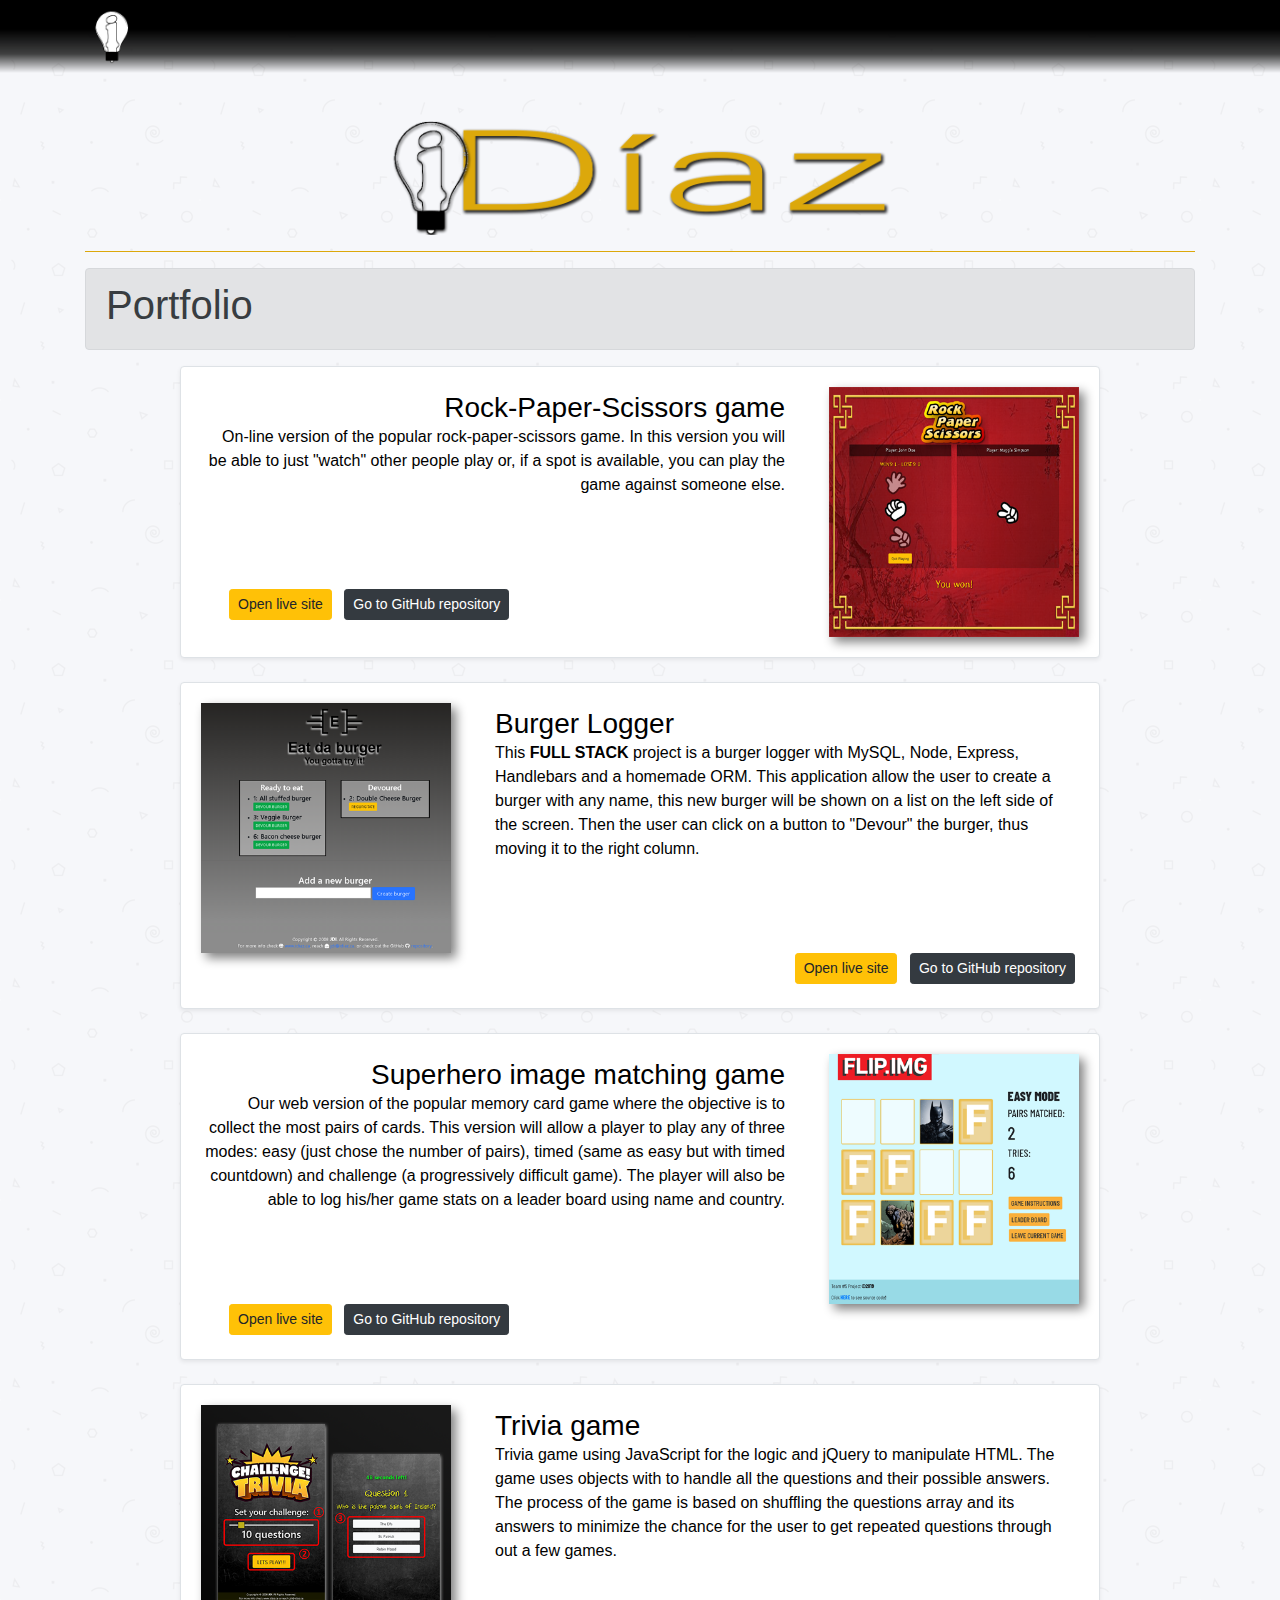
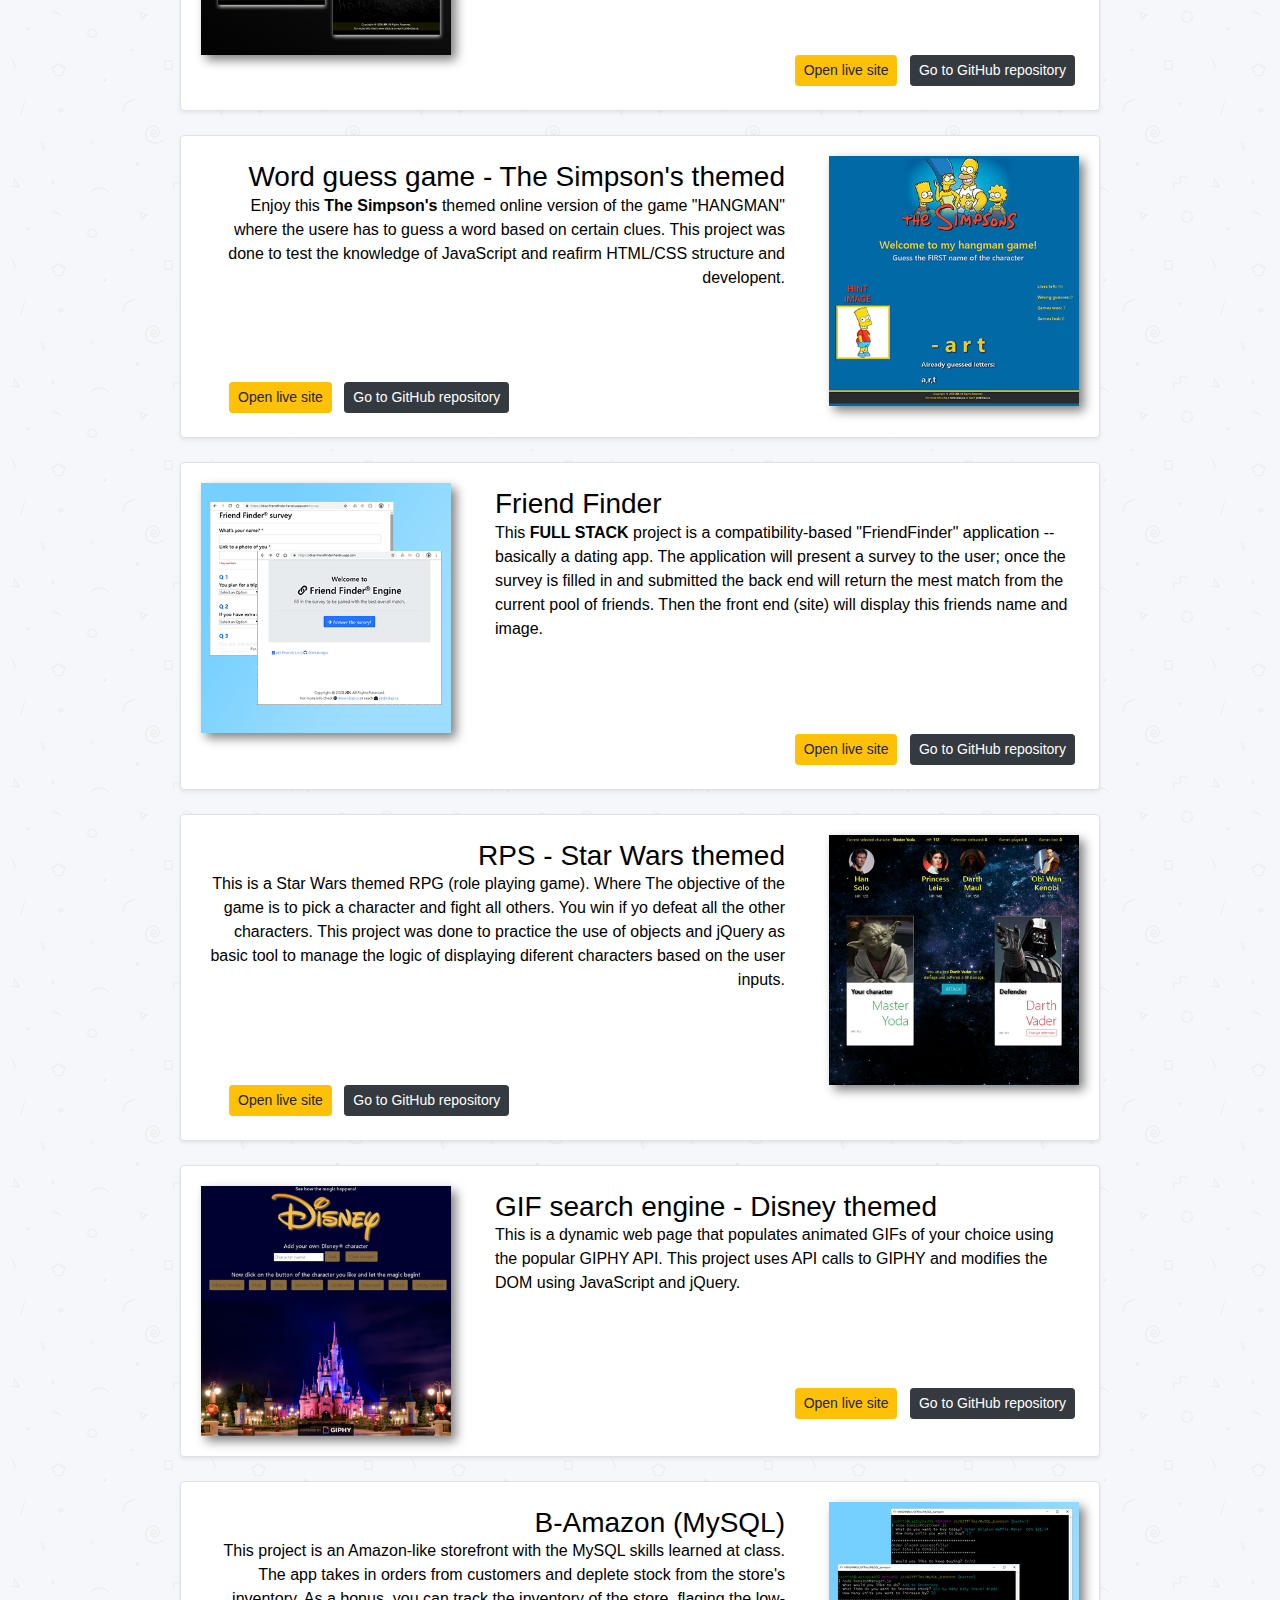
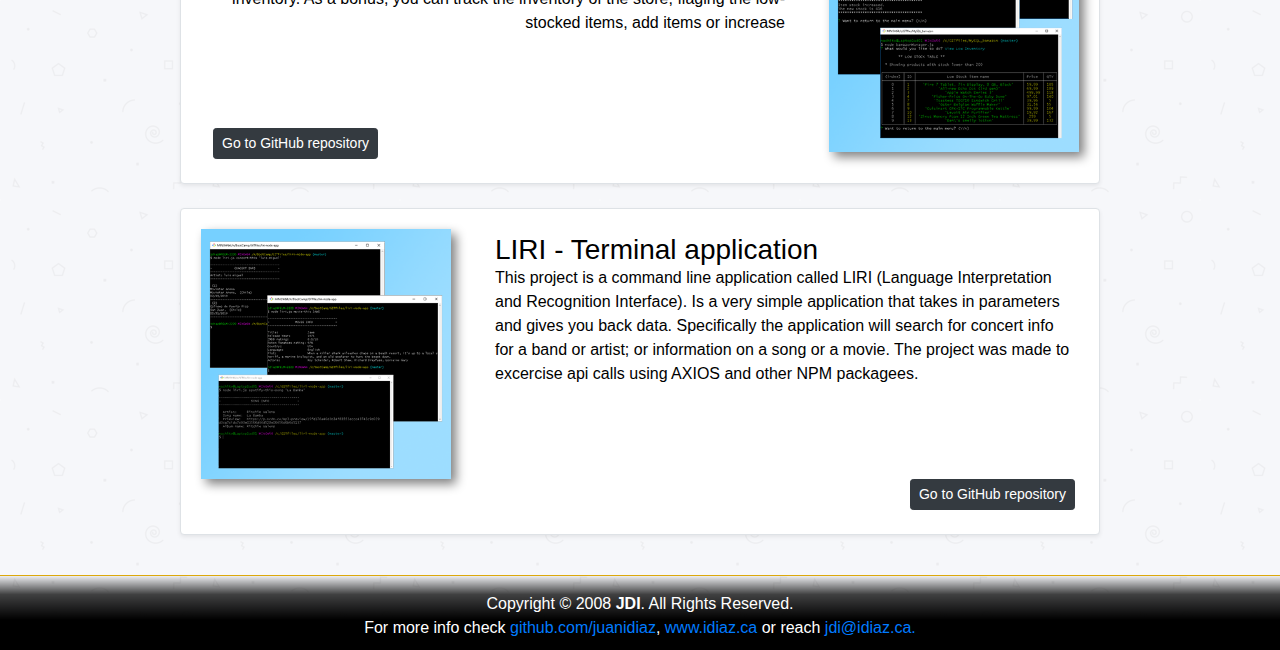
==== index.html @ c932ed0e "Full page update" ====
<!DOCTYPE html>
<html lang="en-us">

<head>
    <meta charset="UTF-8">
    <meta name="viewport" content="width=device-width, initial-scale=1.0">
    <title>Welcome to iDiaz!</title>

    <!-- Add iDiaz favicon -->
    <link rel="icon" href="./static/idiaz_yellow-favicon.png">

    <!-- Link Bootstrap CSS -->
    <link rel="stylesheet" href="https://stackpath.bootstrapcdn.com/bootstrap/4.3.1/css/bootstrap.min.css" integrity="sha384-ggOyR0iXCbMQv3Xipma34MD+dH/1fQ784/j6cY/iJTQUOhcWr7x9JvoRxT2MZw1T"
        crossorigin="anonymous">

    <!-- Link Bootstrap JS, Popper.js, and jQuery -->
    <script src="https://code.jquery.com/jquery-3.3.1.slim.min.js" integrity="sha384-q8i/X+965DzO0rT7abK41JStQIAqVgRVzpbzo5smXKp4YfRvH+8abtTE1Pi6jizo"
        crossorigin="anonymous"></script>
    <script src="https://cdnjs.cloudflare.com/ajax/libs/popper.js/1.14.7/umd/popper.min.js" integrity="sha384-UO2eT0CpHqdSJQ6hJty5KVphtPhzWj9WO1clHTMGa3JDZwrnQq4sF86dIHNDz0W1"
        crossorigin="anonymous"></script>
    <script src="https://stackpath.bootstrapcdn.com/bootstrap/4.3.1/js/bootstrap.min.js" integrity="sha384-JjSmVgyd0p3pXB1rRibZUAYoIIy6OrQ6VrjIEaFf/nJGzIxFDsf4x0xIM+B07jRM"
        crossorigin="anonymous"></script>

    <!-- Linking my own CSS -->
    <link rel="stylesheet" type="text/css" href="./assets/css/style.css">

    <!-- Link Font Awesome 5 -->
    <link rel="stylesheet" href="https://use.fontawesome.com/releases/v5.7.2/css/all.css" integrity="sha384-fnmOCqbTlWIlj8LyTjo7mOUStjsKC4pOpQbqyi7RrhN7udi9RwhKkMHpvLbHG9Sr"
        crossorigin="anonymous">


</head>

<body>

    <nav class="site-header sticky-top py-1">
        <div class="container d-flex flex-column flex-md-row justify-content-between">
            <a class="navbar-brand" href="#"><img src="./static/idiaz_white-favicon.png" alt="" id="headerLogo"></a>
            <!-- HOME HELLO WORLD -->
        </div>
    </nav>

    <div class="site mt-5" id="main logo">

        <section class="container">
            <div class="row justify-content-center">
                <div class="col-10 center">
                    <div class="links"></div><img src="./assets/images/logo_idiaz_gold.png" class="mainImage">
                </div>
            </div>
        </section>
    </div>

    <!-- --------------------------------------------- -->
    <!--    SECTION: Bio                               -->
    <!-- --------------------------------------------- -->

    <!-- <div class="container" id="bio">
        <hr>
        <div class="alert alert-secondary" role="alert">
            <h1>Bio</h1>
        </div>

        <div class="icon">
            <i class="fab fa-html5 fe"></i> HTML5 <br>
            <i class="fab fa-css3-alt fe"></i> CSS3 <br>
            <i class="fab fa-js-square fe"></i> JavaScript <br>

            <i class="fab fa-npm be"></i> npm <br>
            <i class="fab fa-node be"></i> node.js <br>
            <i class="fas fa-database be"></i> database <br>
            <i class="fas fa-cogs be"></i> cog wheels <br>
        </div>

    </div> -->

    <!-- --------------------------------------------- -->
    <!--    SECTION: Portfolio                         -->
    <!-- --------------------------------------------- -->

    <div class="container" id="portfolio">
        <hr>
        <div class="alert alert-secondary" role="alert">
            <h1>Portfolio</h1>
        </div>

        <!--1----------------------------------------- -->
        <div class="row justify-content-center">
            <div class="col-10">
                <div class="row no-gutters border rounded overflow-hidden flex-md-row mb-4 shadow-sm h-md-250 position-relative cards">

                    <div class="col p-4 right">
                        <h3 class="mb-0">Rock-Paper-Scissors game</h3>
                        <p class="card-text mb-auto">On-line version of the popular rock-paper-scissors game. In this
                            version you will be able to just "watch" other people play or, if a spot is available, you
                            can play the game against someone else.
                        </p>
                        <p>
                            <i class="fab fa-html5 fe"> </i>
                            <i class="fab fa-css3-alt fe"> </i>
                            <i class="fab fa-js-square fe"> </i>
                            <i class="fas fa-database be"> </i>
                        </p>
                        <div class="left">
                            <a href="https://juanidiaz.github.io/RPS-Multiplayer/" target="_blank"><button type="button"
                                    class="ml-4 mt-4 btn btn-warning btn-sm">Open live site</button></a>

                            <a href="https://github.com/juanidiaz/RPS-Multiplayer" target="_blank"><button type="button"
                                    class="ml-2 mt-4 btn btn-dark btn-sm ">Go to GitHub repository</button></a>
                        </div>
                    </div>
                    <div class="col-auto">
                        <img src="./assets/images/thumb_rps.png" alt="Rock Paper Scissors" class="thumbnail">
                    </div>
                </div>
            </div>
        </div>

        <!--2----------------------------------------- -->
        <div class="row justify-content-center">
            <div class="col-10">
                <div class="row no-gutters border rounded overflow-hidden flex-md-row mb-4 shadow-sm h-md-250 position-relative cards">

                    <div class="col-auto">
                        <img src="./assets/images/thumb_eatdaburger.png" alt="Eat da Burger" class="thumbnail">
                    </div>
                    <div class="col p-4 left">
                        <h3 class="mb-0">Burger Logger</h3>
                        <p class="card-text mb-auto">This <b>FULL STACK</b> project is a burger logger with MySQL,
                            Node, Express, Handlebars and a homemade ORM. This application allow the user to create a
                            burger with any name, this new burger will be shown on a list on the left side of the
                            screen. Then the user can click on a button to "Devour" the burger, thus moving it to the
                            right column.
                        </p>
                        <p>
                            <i class="fab fa-html5 fe"> </i>
                            <i class="fab fa-css3-alt fe"> </i>
                            <i class="fab fa-js-square fe"> </i>
                            <i class="fab fa-npm be"></i>
                            <i class="fab fa-node be"></i>
                            <i class="fas fa-database be"></i>
                            <i class="fas fa-cogs be"></i>
                        </p>
                        <div class="right">
                            <a href="https://juanidiaz.github.io/BurgerLogger/" target="_blank"><button type="button"
                                    class="ml-4 mt-4 btn btn-warning btn-sm">Open
                                    live site</button></a>

                            <a href="https://github.com/juanidiaz/BurgerLogger" target="_blank"><button type="button"
                                    class="ml-2 mt-4 btn btn-dark btn-sm ">Go
                                    to GitHub repository</button></a>
                        </div>
                    </div>
                </div>
            </div>
        </div>

        <!--3----------------------------------------- -->
        <div class="row justify-content-center">
            <div class="col-10">
                <div class="row no-gutters border rounded overflow-hidden flex-md-row mb-4 shadow-sm h-md-250 position-relative cards">

                    <div class="col p-4 right">
                        <h3 class="mb-0">Superhero image matching game</h3>
                        <p class="card-text mb-auto">Our web version of the popular memory card game where the
                            objective is to collect the most pairs of cards. This version will allow a player to play
                            any of three modes: easy (just chose the number of pairs), timed (same as easy but with
                            timed countdown) and challenge (a progressively difficult game). The player will also be
                            able to log his/her game stats on a leader board using name and country.
                            <p>
                                <i class="fab fa-html5 fe"> </i>
                                <i class="fab fa-css3-alt fe"> </i>
                                <i class="fab fa-js-square fe"> </i>
                            </p>
                            <div class="left">
                                <a href="https://juanidiaz.github.io/MemoryGame/" target="_blank"><button type="button"
                                        class="ml-4 mt-4 btn btn-warning btn-sm">Open live site</button></a>

                                <a href="https://github.com/juanidiaz/MemoryGame" target="_blank"><button type="button"
                                        class="ml-2 mt-4 btn btn-dark btn-sm ">Go to GitHub repository</button></a>
                            </div>
                    </div>
                    <div class="col-auto">
                        <img src="./assets/images/thumb_flipimg.png" alt="Memory card game" class="thumbnail">
                    </div>
                </div>
            </div>
        </div>

        <!--4----------------------------------------- -->
        <div class="row justify-content-center">
            <div class="col-10">
                <div class="row no-gutters border rounded overflow-hidden flex-md-row mb-4 shadow-sm h-md-250 position-relative cards">

                    <div class="col-auto">
                        <img src="./assets/images/thumb_triviagame.png" alt="Trivia game" class="thumbnail">
                    </div>
                    <div class="col p-4 left">
                        <h3 class="mb-0">Trivia game</h3>
                        <p class="card-text mb-auto">Trivia game using JavaScript for the logic and jQuery to
                            manipulate HTML. The game uses objects with to handle all the questions and their possible
                            answers. The process of the game is based on shuffling the questions array and its answers
                            to minimize the chance for the user to get repeated questions through out a few games.
                        </p>
                        <p>
                            <i class="fab fa-html5 fe"> </i>
                            <i class="fab fa-css3-alt fe"> </i>
                            <i class="fab fa-js-square fe"> </i>
                        </p>
                        <div class="right">
                            <a href="https://juanidiaz.github.io/TriviaGame/" target="_blank"><button type="button"
                                    class="ml-4 mt-4 btn btn-warning btn-sm">Open
                                    live site</button></a>

                            <a href="https://github.com/juanidiaz/TriviaGame" target="_blank"><button type="button"
                                    class="ml-2 mt-4 btn btn-dark btn-sm ">Go
                                    to GitHub repository</button></a>
                        </div>
                    </div>
                </div>
            </div>
        </div>

        <!--5----------------------------------------- -->
        <div class="row justify-content-center">
            <div class="col-10">
                <div class="row no-gutters border rounded overflow-hidden flex-md-row mb-4 shadow-sm h-md-250 position-relative cards">

                    <div class="col p-4 right">
                        <h3 class="mb-0">Word guess game - The Simpson's<sup><i class="fas fa-trademark" style='font-size:10px'></i></sup>
                            themed</h3>
                        <p class="card-text mb-auto">Enjoy this <b>The Simpson's </b>themed online version of the game
                            "HANGMAN" where the usere has to guess a word based on certain clues. This project was done
                            to test the knowledge of JavaScript and reafirm HTML/CSS structure and developent.
                        </p>
                        <p>
                            <i class="fab fa-html5 fe"> </i>
                            <i class="fab fa-css3-alt fe"> </i>
                            <i class="fab fa-js-square fe"> </i>
                            <i class="fas fa-database be"> </i>
                        </p>
                        <div class="left">
                            <a href="https://juanidiaz.github.io/Word-Guess-Game/" target="_blank"><button type="button"
                                    class="ml-4 mt-4 btn btn-warning btn-sm">Open live site</button></a>

                            <a href="https://github.com/juanidiaz/Word-Guess-Game" target="_blank"><button type="button"
                                    class="ml-2 mt-4 btn btn-dark btn-sm ">Go to GitHub repository</button></a>
                        </div>
                    </div>
                    <div class="col-auto">
                        <img src="./assets/images/thumb_hangman.png" alt="Word guess game" class="thumbnail">
                    </div>
                </div>
            </div>
        </div>

        <!--6----------------------------------------- -->
        <div class="row justify-content-center">
            <div class="col-10">
                <div class="row no-gutters border rounded overflow-hidden flex-md-row mb-4 shadow-sm h-md-250 position-relative cards">

                    <div class="col-auto">
                        <img src="./assets/images/thumb_friendfinder.png" alt="Friend finder" class="thumbnail">
                    </div>
                    <div class="col p-4 left">
                        <h3 class="mb-0">Friend Finder</h3>
                        <p class="card-text mb-auto">This <b>FULL STACK</b> project is a compatibility-based
                            "FriendFinder" application -- basically a dating app. The application will present a survey
                            to the user; once the survey is filled in and submitted the back end will return the mest
                            match from the current pool of friends. Then the front end (site) will display this friends
                            name and image.
                        </p>
                        <p>
                            <i class="fab fa-html5 fe"></i>
                            <i class="fab fa-css3-alt fe"></i>
                            <i class="fab fa-js-square fe"></i>

                            <i class="fab fa-npm be"></i>
                            <i class="fab fa-node be"></i>
                            <i class="fas fa-database be"></i>
                            <i class="fas fa-cogs be"></i>
                            <i class="fas fa-terminal"></i>
                        </p>
                        <div class="right">
                            <a href="https://juanidiaz.github.io/FriendFinder/" target="_blank"><button type="button"
                                    class="ml-4 mt-4 btn btn-warning btn-sm">Open
                                    live site</button></a>

                            <a href="https://github.com/juanidiaz/FriendFinder" target="_blank"><button type="button"
                                    class="ml-2 mt-4 btn btn-dark btn-sm ">Go
                                    to GitHub repository</button></a>
                        </div>
                    </div>
                </div>
            </div>
        </div>

        <!--7----------------------------------------- -->
        <div class="row justify-content-center">
            <div class="col-10">
                <div class="row no-gutters border rounded overflow-hidden flex-md-row mb-4 shadow-sm h-md-250 position-relative cards">

                    <div class="col p-4 right">
                        <h3 class="mb-0">RPS - Star Wars<sup><i class="fas fa-trademark" style='font-size:10px'></i></sup>
                            themed</h3>
                        <p class="card-text mb-auto">This is a Star Wars themed RPG (role playing game). Where The
                            objective of the game is to pick a character and fight all others. You win if yo defeat all
                            the other characters. This project was done to practice the use of objects and jQuery as
                            basic tool to manage the logic of displaying diferent characters based on the user inputs.
                        </p>
                        <p>
                            <i class="fab fa-html5 fe"> </i>
                            <i class="fab fa-css3-alt fe"> </i>
                            <i class="fab fa-js-square fe"> </i>
                        </p>
                        <div class="left">
                            <a href="https://juanidiaz.github.io/RPG-StarWars/" target="_blank"><button type="button"
                                    class="ml-4 mt-4 btn btn-warning btn-sm">Open live site</button></a>

                            <a href="https://github.com/juanidiaz/RPG-StarWars" target="_blank"><button type="button"
                                    class="ml-2 mt-4 btn btn-dark btn-sm ">Go to GitHub repository</button></a>
                        </div>
                    </div>
                    <div class="col-auto">
                        <img src="./assets/images/thumb_rpgstarwars.png" alt="RPG Star Wars" class="thumbnail">
                    </div>
                </div>
            </div>
        </div>

        <!--8----------------------------------------- -->
        <div class="row justify-content-center">
            <div class="col-10">
                <div class="row no-gutters border rounded overflow-hidden flex-md-row mb-4 shadow-sm h-md-250 position-relative cards">

                    <div class="col-auto">
                        <img src="./assets/images/thumb_giphy.png" alt="Giphy" class="thumbnail">
                    </div>
                    <div class="col p-4 left">
                        <h3 class="mb-0">GIF search engine - Disney<sup><i class="fas fa-trademark" style='font-size:10px'></i></sup>
                            themed</h3>
                        <p class="card-text mb-auto">This is a dynamic web page that populates animated GIFs of your
                            choice using the popular GIPHY API. This project uses API calls to GIPHY and modifies the
                            DOM using JavaScript and jQuery.
                        </p>
                        <p>
                            <i class="fab fa-html5 fe"> </i>
                            <i class="fab fa-css3-alt fe"> </i>
                            <i class="fab fa-js-square fe"> </i>
                        </p>
                        <div class="right">
                            <a href="https://juanidiaz.github.io/giphy/" target="_blank"><button type="button" class="ml-4 mt-4 btn btn-warning btn-sm">Open
                                    live site</button></a>

                            <a href="https://github.com/juanidiaz/giphy" target="_blank"><button type="button" class="ml-2 mt-4 btn btn-dark btn-sm ">Go
                                    to GitHub repository</button></a>
                        </div>
                    </div>
                </div>
            </div>
        </div>

        <!--9----------------------------------------- -->
        <div class="row justify-content-center">
            <div class="col-10">
                <div class="row no-gutters border rounded overflow-hidden flex-md-row mb-4 shadow-sm h-md-250 position-relative cards">

                    <div class="col p-4 right">
                        <h3 class="mb-0">B-Amazon (MySQL)</h3>
                        <p class="card-text mb-auto">This project is an Amazon-like storefront with the MySQL skills
                            learned at class. The app takes in orders from customers and deplete stock from the store's
                            inventory. As a bonus, you can track the inventory of the store, flaging the low-stocked
                            items, add items or increase
                        </p>
                        <p>
                            <i class="fab fa-npm be"></i>
                            <i class="fab fa-node be"></i>
                            <i class="fas fa-database be"></i>
                            <i class="fas fa-cogs be"></i>
                            <i class="fas fa-terminal be"></i>
                        </p>
                        <div class="left">
                            <!-- <a href="https://juanidiaz.github.io/MySQL_bamazon/" target="_blank"><button type="button"
                                    class="ml-4 mt-4 btn btn-warning btn-sm">Open live site</button></a> -->

                            <a href="https://github.com/juanidiaz/MySQL_bamazon" target="_blank"><button type="button"
                                    class="ml-2 mt-4 btn btn-dark btn-sm ">Go to GitHub repository</button></a>
                        </div>
                    </div>
                    <div class="col-auto">
                        <img src="./assets/images/thumb_bamazon.png" alt="MySQL_bamazon" class="thumbnail">
                    </div>
                </div>
            </div>
        </div>

        <!--10---------------------------------------- -->
        <div class="row justify-content-center">
            <div class="col-10">
                <div class="row no-gutters border rounded overflow-hidden flex-md-row mb-4 shadow-sm h-md-250 position-relative cards">

                    <div class="col-auto">
                        <img src="./assets/images/thumb_liri.png" alt="LIRI node.js" class="thumbnail">
                    </div>
                    <div class="col p-4 left">
                        <h3 class="mb-0">LIRI - Terminal application</h3>
                        <p class="card-text mb-auto">This project is a command line application called LIRI (Language
                            Interpretation and Recognition Interface). Is a very simple application that takes in
                            parameters and gives you back data. Specifically the application will search for concert
                            info for a band or artist; or information on a song or a movie. The project was made to
                            excercise api calls using AXIOS and other NPM packagees.
                        </p>
                        <p>
                            <i class="fab fa-npm be"></i>
                            <i class="fab fa-node be"></i>
                            <i class="fas fa-database be"></i>
                            <i class="fas fa-cogs be"></i>
                            <i class="fas fa-terminal be"></i>
                        </p>
                        <div class="right">
                            <!-- <a href="https://juanidiaz.github.io/liri-node-app/" target="_blank"><button type="button"
                                    class="ml-4 mt-4 btn btn-warning btn-sm">Open
                                    live site</button></a> -->

                            <a href="https://github.com/juanidiaz/liri-node-app" target="_blank"><button type="button"
                                    class="ml-2 mt-4 btn btn-dark btn-sm ">Go
                                    to GitHub repository</button></a>
                        </div>
                    </div>
                </div>
            </div>
        </div>

    </div>

    <!-- --------------------------------------------- -->
    <!--    SECTION: Footer                            -->
    <!-- --------------------------------------------- -->


    <section class="footer">
        <hr>
        <div class="main-line">Copyright © 2008 <strong>JDI</strong>. All Rights Reserved.<br>
            For more info check <i class="fab fa-github"></i> <a href="https://github.com/juanidiaz" style="color:rgb(0, 123, 255);"
                target="_none">github.com/juanidiaz</a>, <i class="fas fa-globe"></i> <a href="http://www.idiaz.ca"
                style="color:rgb(0, 123, 255);" target="_none">www.idiaz.ca</a> or reach <i class="fas fa-envelope-open"></i>
            <a href="mailto:jdi@idiaz.ca" style="color:rgb(0, 123, 255);">jdi@idiaz.ca.</a></div>
    </section>
    <!-- Project script -->
    <script src="./assets/javascript/code.js"></script>

</body>

</html>
---- assets/css/style.css ----
body {
    background: url(../images/bg-body.png);
}

body {
    color: white;
}

.site-header {
    /* background-color: rgba(0, 0, 0, 0.74); */
    /* -webkit-backdrop-filter: saturate(180%) blur(20px); */
    /* backdrop-filter: saturate(180%) blur(20px); */

    /* Permalink - use to edit and share this gradient: http://colorzilla.com/gradient-editor/#000000+0,000000+100&1+0,1+40,0.74+74,0+100 */
    background: -moz-linear-gradient(top, rgba(0, 0, 0, 1) 0%, rgba(0, 0, 0, 1) 40%, rgba(0, 0, 0, 0.74) 74%, rgba(0, 0, 0, 0) 100%);
    /* FF3.6-15 */
    background: -webkit-linear-gradient(top, rgba(0, 0, 0, 1) 0%, rgba(0, 0, 0, 1) 40%, rgba(0, 0, 0, 0.74) 74%, rgba(0, 0, 0, 0) 100%);
    /* Chrome10-25,Safari5.1-6 */
    background: linear-gradient(to bottom, rgba(0, 0, 0, 1) 0%, rgba(0, 0, 0, 1) 40%, rgba(0, 0, 0, 0.74) 74%, rgba(0, 0, 0, 0) 100%);
    /* W3C, IE10+, FF16+, Chrome26+, Opera12+, Safari7+ */
    filter: progid:DXImageTransform.Microsoft.gradient(startColorstr='#000000', endColorstr='#00000000', GradientType=0);
    /* IE6-9 */


}

#headerLogo {
    height: 55px;
}

.icon {
    font-size: 45px;
}

.fe,
.be {
    font-size: 35px;
    margin-left: 10px;
    margin-top: 10px;
}

.fe {
    color: rgb(132, 0, 255);
}

.be {
    color: rgb(15, 170, 61);
}

.bg-dark {
    background-color: #3d3d3daf !important;
}

.left {
    text-align: left;
}

.center {
    text-align: center;
}

.right {
    text-align: right;
}

.thumbnail {
    width: 250px;
    margin: 20px;
    box-shadow: 5px 5px 10px grey;
}

.test {
    background-color: blue;
}

.cards {
    background-color: rgba(255, 255, 255);
    color: black;
    text-align: left;
}

.mainImage {
    width: 500px;
}

hr {
    border-top: 1px solid rgba(220, 168, 11);
}

.footer {
    /* Permalink - use to edit and share this gradient: http://colorzilla.com/gradient-editor/#000000+0,000000+100&0+0,0.74+26,1+60,1+100 */
    background: -moz-linear-gradient(top, rgba(0, 0, 0, 0) 0%, rgba(0, 0, 0, 0.74) 26%, rgba(0, 0, 0, 1) 60%, rgba(0, 0, 0, 1) 100%);
    /* FF3.6-15 */
    background: -webkit-linear-gradient(top, rgba(0, 0, 0, 0) 0%, rgba(0, 0, 0, 0.74) 26%, rgba(0, 0, 0, 1) 60%, rgba(0, 0, 0, 1) 100%);
    /* Chrome10-25,Safari5.1-6 */
    background: linear-gradient(to bottom, rgba(0, 0, 0, 0) 0%, rgba(0, 0, 0, 0.74) 26%, rgba(0, 0, 0, 1) 60%, rgba(0, 0, 0, 1) 100%);
    /* W3C, IE10+, FF16+, Chrome26+, Opera12+, Safari7+ */
    filter: progid:DXImageTransform.Microsoft.gradient(startColorstr='#00000000', endColorstr='#000000', GradientType=0);
    /* IE6-9 */

    /* color: black; */
    text-align: center;
    font-size: 16px;
    height: 75px;
}

.link {
    width: 40px;
    margin-top: 3rem;
    margin-bottom: 1rem;
    margin-left: 2rem;
}


@media screen and (max-width: 768px) {}
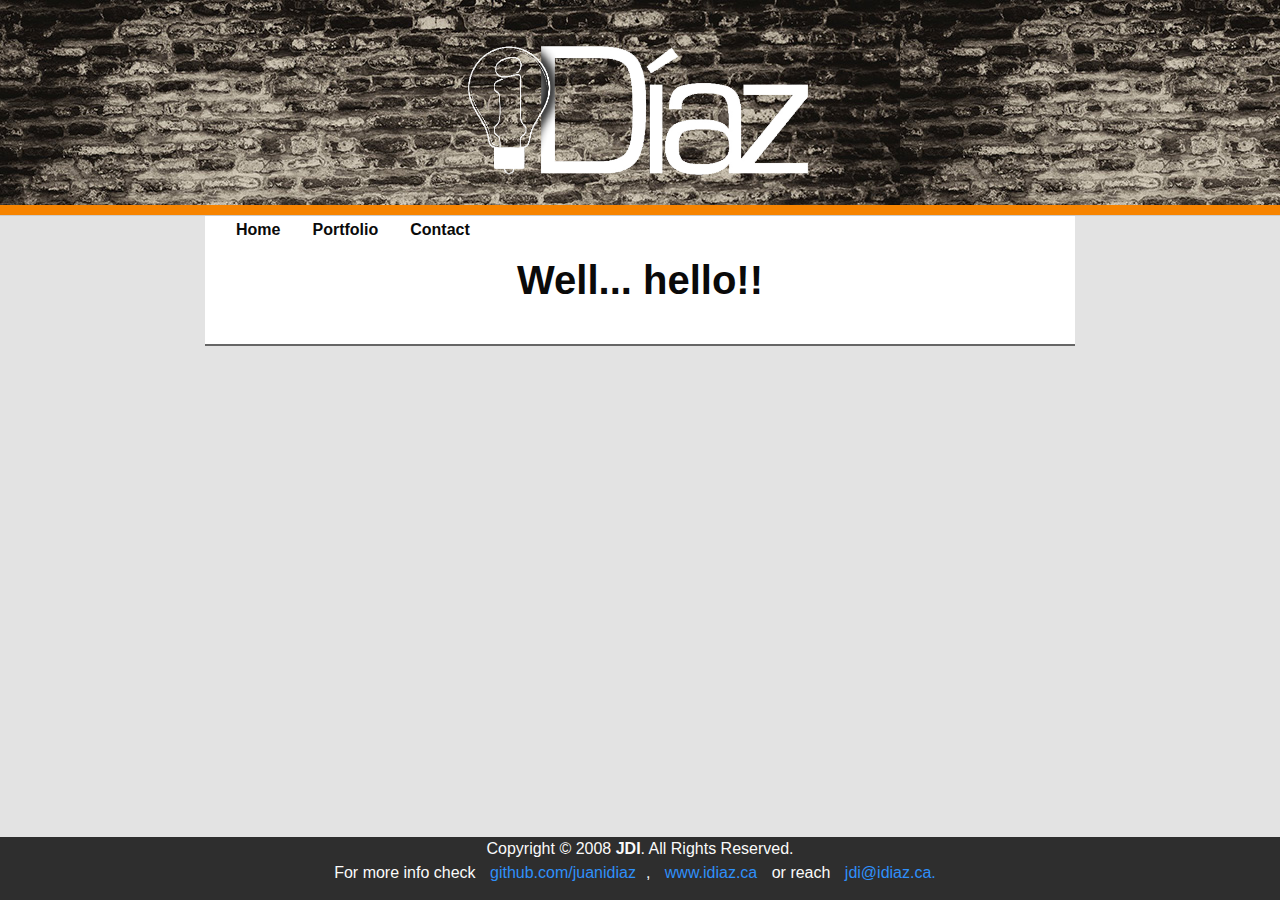
==== commit 5cadba84: "Major changes in the look of the site" ====
--- a/index.html
+++ b/index.html
@@ -2,452 +2,137 @@
 <html lang="en-us">
 
 <head>
+
     <meta charset="UTF-8">
     <meta name="viewport" content="width=device-width, initial-scale=1.0">
-    <title>Welcome to iDiaz!</title>
+    <meta http-equiv="X-UA-Compatible" content="ie=edge">
+    <title>iDiaz</title>
 
-    <!-- Add iDiaz favicon -->
+    <!-- FAVICON -->
     <link rel="icon" href="./static/idiaz_yellow-favicon.png">
 
-    <!-- Link Bootstrap CSS -->
-    <link rel="stylesheet" href="https://stackpath.bootstrapcdn.com/bootstrap/4.3.1/css/bootstrap.min.css" integrity="sha384-ggOyR0iXCbMQv3Xipma34MD+dH/1fQ784/j6cY/iJTQUOhcWr7x9JvoRxT2MZw1T"
-        crossorigin="anonymous">
+    <!-- STYLES -->
+    <!-- Bootstrap CSS -->
+    <link rel="stylesheet" href="https://stackpath.bootstrapcdn.com/bootstrap/4.3.1/css/bootstrap.min.css"
+        integrity="sha384-ggOyR0iXCbMQv3Xipma34MD+dH/1fQ784/j6cY/iJTQUOhcWr7x9JvoRxT2MZw1T" crossorigin="anonymous">
+    <!-- Linking my own CSS -->
+    <link rel="stylesheet" type="text/css" href="./assets/css/style2.css">
 
+    <!-- -GOOGLE FONTS
+    <link href="https://fonts.googleapis.com/css?family=Montserrat:400,700,900" rel="stylesheet">
+    <link href="https://fonts.googleapis.com/css?family=Rokkitt:300,800" rel="stylesheet">
+    <link href="https://fonts.googleapis.com/css?family=Caveat:400,700" rel="stylesheet"> -->
+
+    <!-- SCRIPTS -->
     <!-- Link Bootstrap JS, Popper.js, and jQuery -->
-    <script src="https://code.jquery.com/jquery-3.3.1.slim.min.js" integrity="sha384-q8i/X+965DzO0rT7abK41JStQIAqVgRVzpbzo5smXKp4YfRvH+8abtTE1Pi6jizo"
-        crossorigin="anonymous"></script>
-    <script src="https://cdnjs.cloudflare.com/ajax/libs/popper.js/1.14.7/umd/popper.min.js" integrity="sha384-UO2eT0CpHqdSJQ6hJty5KVphtPhzWj9WO1clHTMGa3JDZwrnQq4sF86dIHNDz0W1"
-        crossorigin="anonymous"></script>
-    <script src="https://stackpath.bootstrapcdn.com/bootstrap/4.3.1/js/bootstrap.min.js" integrity="sha384-JjSmVgyd0p3pXB1rRibZUAYoIIy6OrQ6VrjIEaFf/nJGzIxFDsf4x0xIM+B07jRM"
-        crossorigin="anonymous"></script>
+    <script src="https://code.jquery.com/jquery-3.3.1.slim.min.js"
+        integrity="sha384-q8i/X+965DzO0rT7abK41JStQIAqVgRVzpbzo5smXKp4YfRvH+8abtTE1Pi6jizo" crossorigin="anonymous">
+    </script>
+    <script src="https://cdnjs.cloudflare.com/ajax/libs/popper.js/1.14.7/umd/popper.min.js"
+        integrity="sha384-UO2eT0CpHqdSJQ6hJty5KVphtPhzWj9WO1clHTMGa3JDZwrnQq4sF86dIHNDz0W1" crossorigin="anonymous">
+    </script>
+    <script src="https://stackpath.bootstrapcdn.com/bootstrap/4.3.1/js/bootstrap.min.js"
+        integrity="sha384-JjSmVgyd0p3pXB1rRibZUAYoIIy6OrQ6VrjIEaFf/nJGzIxFDsf4x0xIM+B07jRM" crossorigin="anonymous">
+    </script>
 
-    <!-- Linking my own CSS -->
-    <link rel="stylesheet" type="text/css" href="./assets/css/style.css">
-
+    <!-- FONTS -->
     <!-- Link Font Awesome 5 -->
-    <link rel="stylesheet" href="https://use.fontawesome.com/releases/v5.7.2/css/all.css" integrity="sha384-fnmOCqbTlWIlj8LyTjo7mOUStjsKC4pOpQbqyi7RrhN7udi9RwhKkMHpvLbHG9Sr"
-        crossorigin="anonymous">
-
+    <link rel="stylesheet" href="https://use.fontawesome.com/releases/v5.7.2/css/all.css"
+        integrity="sha384-fnmOCqbTlWIlj8LyTjo7mOUStjsKC4pOpQbqyi7RrhN7udi9RwhKkMHpvLbHG9Sr" crossorigin="anonymous">
 
 </head>
 
 <body>
 
-    <nav class="site-header sticky-top py-1">
-        <div class="container d-flex flex-column flex-md-row justify-content-between">
-            <a class="navbar-brand" href="#"><img src="./static/idiaz_white-favicon.png" alt="" id="headerLogo"></a>
-            <!-- HOME HELLO WORLD -->
-        </div>
-    </nav>
+        <!-- --------------------------------------------- -->
+        <!--    SECTION: NAV                               -->
+        <!-- --------------------------------------------- -->
 
-    <div class="site mt-5" id="main logo">
+        <div class="container-fluid" id="header-container">
 
-        <section class="container">
-            <div class="row justify-content-center">
-                <div class="col-10 center">
-                    <div class="links"></div><img src="./assets/images/logo_idiaz_gold.png" class="mainImage">
-                </div>
-            </div>
-        </section>
-    </div>
-
-    <!-- --------------------------------------------- -->
-    <!--    SECTION: Bio                               -->
-    <!-- --------------------------------------------- -->
-
-    <!-- <div class="container" id="bio">
-        <hr>
-        <div class="alert alert-secondary" role="alert">
-            <h1>Bio</h1>
-        </div>
-
-        <div class="icon">
-            <i class="fab fa-html5 fe"></i> HTML5 <br>
-            <i class="fab fa-css3-alt fe"></i> CSS3 <br>
-            <i class="fab fa-js-square fe"></i> JavaScript <br>
-
-            <i class="fab fa-npm be"></i> npm <br>
-            <i class="fab fa-node be"></i> node.js <br>
-            <i class="fas fa-database be"></i> database <br>
-            <i class="fas fa-cogs be"></i> cog wheels <br>
-        </div>
-
-    </div> -->
-
-    <!-- --------------------------------------------- -->
-    <!--    SECTION: Portfolio                         -->
-    <!-- --------------------------------------------- -->
-
-    <div class="container" id="portfolio">
-        <hr>
-        <div class="alert alert-secondary" role="alert">
-            <h1>Portfolio</h1>
-        </div>
-
-        <!--1----------------------------------------- -->
-        <div class="row justify-content-center">
-            <div class="col-10">
-                <div class="row no-gutters border rounded overflow-hidden flex-md-row mb-4 shadow-sm h-md-250 position-relative cards">
-
-                    <div class="col p-4 right">
-                        <h3 class="mb-0">Rock-Paper-Scissors game</h3>
-                        <p class="card-text mb-auto">On-line version of the popular rock-paper-scissors game. In this
-                            version you will be able to just "watch" other people play or, if a spot is available, you
-                            can play the game against someone else.
-                        </p>
-                        <p>
-                            <i class="fab fa-html5 fe"> </i>
-                            <i class="fab fa-css3-alt fe"> </i>
-                            <i class="fab fa-js-square fe"> </i>
-                            <i class="fas fa-database be"> </i>
-                        </p>
-                        <div class="left">
-                            <a href="https://juanidiaz.github.io/RPS-Multiplayer/" target="_blank"><button type="button"
-                                    class="ml-4 mt-4 btn btn-warning btn-sm">Open live site</button></a>
-
-                            <a href="https://github.com/juanidiaz/RPS-Multiplayer" target="_blank"><button type="button"
-                                    class="ml-2 mt-4 btn btn-dark btn-sm ">Go to GitHub repository</button></a>
-                        </div>
-                    </div>
-                    <div class="col-auto">
-                        <img src="./assets/images/thumb_rps.png" alt="Rock Paper Scissors" class="thumbnail">
-                    </div>
-                </div>
+        <div class="row" id="header-logo">
+            <div class="col-12" id="logo-container">
+                <img src="assets/images/logo_0_white.png" alt="Anthony Green Creative monogram">
             </div>
         </div>
 
-        <!--2----------------------------------------- -->
-        <div class="row justify-content-center">
-            <div class="col-10">
-                <div class="row no-gutters border rounded overflow-hidden flex-md-row mb-4 shadow-sm h-md-250 position-relative cards">
+        <div class="row" id="top-nav-wrapper">
+            <div class="col">
+                <div class="row" id="top-nav-main">
+                    <div class="col-xs-12 col-md-8" id="top-nav-links">
+                        <ul class="nav">
+                            <li class="nav-item">
+                                <a class="nav-link active" href="index.html">Home</a>
+                            </li>
+                            <li class="nav-item">
+                                <a class="nav-link" href="portfolio.html">Portfolio</a>
+                            </li>
+                            <li class="nav-item">
+                                <a class="nav-link" href="contact.html">Contact</a>
+                            </li>
+                        </ul>
+                    </div>
 
-                    <div class="col-auto">
-                        <img src="./assets/images/thumb_eatdaburger.png" alt="Eat da Burger" class="thumbnail">
-                    </div>
-                    <div class="col p-4 left">
-                        <h3 class="mb-0">Burger Logger</h3>
-                        <p class="card-text mb-auto">This <b>FULL STACK</b> project is a burger logger with MySQL,
-                            Node, Express, Handlebars and a homemade ORM. This application allow the user to create a
-                            burger with any name, this new burger will be shown on a list on the left side of the
-                            screen. Then the user can click on a button to "Devour" the burger, thus moving it to the
-                            right column.
-                        </p>
-                        <p>
-                            <i class="fab fa-html5 fe"> </i>
-                            <i class="fab fa-css3-alt fe"> </i>
-                            <i class="fab fa-js-square fe"> </i>
-                            <i class="fab fa-npm be"></i>
-                            <i class="fab fa-node be"></i>
-                            <i class="fas fa-database be"></i>
-                            <i class="fas fa-cogs be"></i>
-                        </p>
-                        <div class="right">
-                            <a href="https://juanidiaz.github.io/BurgerLogger/" target="_blank"><button type="button"
-                                    class="ml-4 mt-4 btn btn-warning btn-sm">Open
-                                    live site</button></a>
-
-                            <a href="https://github.com/juanidiaz/BurgerLogger" target="_blank"><button type="button"
-                                    class="ml-2 mt-4 btn btn-dark btn-sm ">Go
-                                    to GitHub repository</button></a>
-                        </div>
-                    </div>
-                </div>
-            </div>
-        </div>
-
-        <!--3----------------------------------------- -->
-        <div class="row justify-content-center">
-            <div class="col-10">
-                <div class="row no-gutters border rounded overflow-hidden flex-md-row mb-4 shadow-sm h-md-250 position-relative cards">
-
-                    <div class="col p-4 right">
-                        <h3 class="mb-0">Superhero image matching game</h3>
-                        <p class="card-text mb-auto">Our web version of the popular memory card game where the
-                            objective is to collect the most pairs of cards. This version will allow a player to play
-                            any of three modes: easy (just chose the number of pairs), timed (same as easy but with
-                            timed countdown) and challenge (a progressively difficult game). The player will also be
-                            able to log his/her game stats on a leader board using name and country.
-                            <p>
-                                <i class="fab fa-html5 fe"> </i>
-                                <i class="fab fa-css3-alt fe"> </i>
-                                <i class="fab fa-js-square fe"> </i>
-                            </p>
-                            <div class="left">
-                                <a href="https://juanidiaz.github.io/MemoryGame/" target="_blank"><button type="button"
-                                        class="ml-4 mt-4 btn btn-warning btn-sm">Open live site</button></a>
-
-                                <a href="https://github.com/juanidiaz/MemoryGame" target="_blank"><button type="button"
-                                        class="ml-2 mt-4 btn btn-dark btn-sm ">Go to GitHub repository</button></a>
-                            </div>
-                    </div>
-                    <div class="col-auto">
-                        <img src="./assets/images/thumb_flipimg.png" alt="Memory card game" class="thumbnail">
-                    </div>
-                </div>
-            </div>
-        </div>
-
-        <!--4----------------------------------------- -->
-        <div class="row justify-content-center">
-            <div class="col-10">
-                <div class="row no-gutters border rounded overflow-hidden flex-md-row mb-4 shadow-sm h-md-250 position-relative cards">
-
-                    <div class="col-auto">
-                        <img src="./assets/images/thumb_triviagame.png" alt="Trivia game" class="thumbnail">
-                    </div>
-                    <div class="col p-4 left">
-                        <h3 class="mb-0">Trivia game</h3>
-                        <p class="card-text mb-auto">Trivia game using JavaScript for the logic and jQuery to
-                            manipulate HTML. The game uses objects with to handle all the questions and their possible
-                            answers. The process of the game is based on shuffling the questions array and its answers
-                            to minimize the chance for the user to get repeated questions through out a few games.
-                        </p>
-                        <p>
-                            <i class="fab fa-html5 fe"> </i>
-                            <i class="fab fa-css3-alt fe"> </i>
-                            <i class="fab fa-js-square fe"> </i>
-                        </p>
-                        <div class="right">
-                            <a href="https://juanidiaz.github.io/TriviaGame/" target="_blank"><button type="button"
-                                    class="ml-4 mt-4 btn btn-warning btn-sm">Open
-                                    live site</button></a>
-
-                            <a href="https://github.com/juanidiaz/TriviaGame" target="_blank"><button type="button"
-                                    class="ml-2 mt-4 btn btn-dark btn-sm ">Go
-                                    to GitHub repository</button></a>
-                        </div>
-                    </div>
-                </div>
-            </div>
-        </div>
-
-        <!--5----------------------------------------- -->
-        <div class="row justify-content-center">
-            <div class="col-10">
-                <div class="row no-gutters border rounded overflow-hidden flex-md-row mb-4 shadow-sm h-md-250 position-relative cards">
-
-                    <div class="col p-4 right">
-                        <h3 class="mb-0">Word guess game - The Simpson's<sup><i class="fas fa-trademark" style='font-size:10px'></i></sup>
-                            themed</h3>
-                        <p class="card-text mb-auto">Enjoy this <b>The Simpson's </b>themed online version of the game
-                            "HANGMAN" where the usere has to guess a word based on certain clues. This project was done
-                            to test the knowledge of JavaScript and reafirm HTML/CSS structure and developent.
-                        </p>
-                        <p>
-                            <i class="fab fa-html5 fe"> </i>
-                            <i class="fab fa-css3-alt fe"> </i>
-                            <i class="fab fa-js-square fe"> </i>
-                            <i class="fas fa-database be"> </i>
-                        </p>
-                        <div class="left">
-                            <a href="https://juanidiaz.github.io/Word-Guess-Game/" target="_blank"><button type="button"
-                                    class="ml-4 mt-4 btn btn-warning btn-sm">Open live site</button></a>
-
-                            <a href="https://github.com/juanidiaz/Word-Guess-Game" target="_blank"><button type="button"
-                                    class="ml-2 mt-4 btn btn-dark btn-sm ">Go to GitHub repository</button></a>
-                        </div>
-                    </div>
-                    <div class="col-auto">
-                        <img src="./assets/images/thumb_hangman.png" alt="Word guess game" class="thumbnail">
-                    </div>
-                </div>
-            </div>
-        </div>
-
-        <!--6----------------------------------------- -->
-        <div class="row justify-content-center">
-            <div class="col-10">
-                <div class="row no-gutters border rounded overflow-hidden flex-md-row mb-4 shadow-sm h-md-250 position-relative cards">
-
-                    <div class="col-auto">
-                        <img src="./assets/images/thumb_friendfinder.png" alt="Friend finder" class="thumbnail">
-                    </div>
-                    <div class="col p-4 left">
-                        <h3 class="mb-0">Friend Finder</h3>
-                        <p class="card-text mb-auto">This <b>FULL STACK</b> project is a compatibility-based
-                            "FriendFinder" application -- basically a dating app. The application will present a survey
-                            to the user; once the survey is filled in and submitted the back end will return the mest
-                            match from the current pool of friends. Then the front end (site) will display this friends
-                            name and image.
-                        </p>
-                        <p>
-                            <i class="fab fa-html5 fe"></i>
-                            <i class="fab fa-css3-alt fe"></i>
-                            <i class="fab fa-js-square fe"></i>
-
-                            <i class="fab fa-npm be"></i>
-                            <i class="fab fa-node be"></i>
-                            <i class="fas fa-database be"></i>
-                            <i class="fas fa-cogs be"></i>
-                            <i class="fas fa-terminal"></i>
-                        </p>
-                        <div class="right">
-                            <a href="https://juanidiaz.github.io/FriendFinder/" target="_blank"><button type="button"
-                                    class="ml-4 mt-4 btn btn-warning btn-sm">Open
-                                    live site</button></a>
-
-                            <a href="https://github.com/juanidiaz/FriendFinder" target="_blank"><button type="button"
-                                    class="ml-2 mt-4 btn btn-dark btn-sm ">Go
-                                    to GitHub repository</button></a>
-                        </div>
-                    </div>
-                </div>
-            </div>
-        </div>
-
-        <!--7----------------------------------------- -->
-        <div class="row justify-content-center">
-            <div class="col-10">
-                <div class="row no-gutters border rounded overflow-hidden flex-md-row mb-4 shadow-sm h-md-250 position-relative cards">
-
-                    <div class="col p-4 right">
-                        <h3 class="mb-0">RPS - Star Wars<sup><i class="fas fa-trademark" style='font-size:10px'></i></sup>
-                            themed</h3>
-                        <p class="card-text mb-auto">This is a Star Wars themed RPG (role playing game). Where The
-                            objective of the game is to pick a character and fight all others. You win if yo defeat all
-                            the other characters. This project was done to practice the use of objects and jQuery as
-                            basic tool to manage the logic of displaying diferent characters based on the user inputs.
-                        </p>
-                        <p>
-                            <i class="fab fa-html5 fe"> </i>
-                            <i class="fab fa-css3-alt fe"> </i>
-                            <i class="fab fa-js-square fe"> </i>
-                        </p>
-                        <div class="left">
-                            <a href="https://juanidiaz.github.io/RPG-StarWars/" target="_blank"><button type="button"
-                                    class="ml-4 mt-4 btn btn-warning btn-sm">Open live site</button></a>
-
-                            <a href="https://github.com/juanidiaz/RPG-StarWars" target="_blank"><button type="button"
-                                    class="ml-2 mt-4 btn btn-dark btn-sm ">Go to GitHub repository</button></a>
-                        </div>
-                    </div>
-                    <div class="col-auto">
-                        <img src="./assets/images/thumb_rpgstarwars.png" alt="RPG Star Wars" class="thumbnail">
-                    </div>
-                </div>
-            </div>
-        </div>
-
-        <!--8----------------------------------------- -->
-        <div class="row justify-content-center">
-            <div class="col-10">
-                <div class="row no-gutters border rounded overflow-hidden flex-md-row mb-4 shadow-sm h-md-250 position-relative cards">
-
-                    <div class="col-auto">
-                        <img src="./assets/images/thumb_giphy.png" alt="Giphy" class="thumbnail">
-                    </div>
-                    <div class="col p-4 left">
-                        <h3 class="mb-0">GIF search engine - Disney<sup><i class="fas fa-trademark" style='font-size:10px'></i></sup>
-                            themed</h3>
-                        <p class="card-text mb-auto">This is a dynamic web page that populates animated GIFs of your
-                            choice using the popular GIPHY API. This project uses API calls to GIPHY and modifies the
-                            DOM using JavaScript and jQuery.
-                        </p>
-                        <p>
-                            <i class="fab fa-html5 fe"> </i>
-                            <i class="fab fa-css3-alt fe"> </i>
-                            <i class="fab fa-js-square fe"> </i>
-                        </p>
-                        <div class="right">
-                            <a href="https://juanidiaz.github.io/giphy/" target="_blank"><button type="button" class="ml-4 mt-4 btn btn-warning btn-sm">Open
-                                    live site</button></a>
-
-                            <a href="https://github.com/juanidiaz/giphy" target="_blank"><button type="button" class="ml-2 mt-4 btn btn-dark btn-sm ">Go
-                                    to GitHub repository</button></a>
-                        </div>
-                    </div>
-                </div>
-            </div>
-        </div>
-
-        <!--9----------------------------------------- -->
-        <div class="row justify-content-center">
-            <div class="col-10">
-                <div class="row no-gutters border rounded overflow-hidden flex-md-row mb-4 shadow-sm h-md-250 position-relative cards">
-
-                    <div class="col p-4 right">
-                        <h3 class="mb-0">B-Amazon (MySQL)</h3>
-                        <p class="card-text mb-auto">This project is an Amazon-like storefront with the MySQL skills
-                            learned at class. The app takes in orders from customers and deplete stock from the store's
-                            inventory. As a bonus, you can track the inventory of the store, flaging the low-stocked
-                            items, add items or increase
-                        </p>
-                        <p>
-                            <i class="fab fa-npm be"></i>
-                            <i class="fab fa-node be"></i>
-                            <i class="fas fa-database be"></i>
-                            <i class="fas fa-cogs be"></i>
-                            <i class="fas fa-terminal be"></i>
-                        </p>
-                        <div class="left">
-                            <!-- <a href="https://juanidiaz.github.io/MySQL_bamazon/" target="_blank"><button type="button"
-                                    class="ml-4 mt-4 btn btn-warning btn-sm">Open live site</button></a> -->
-
-                            <a href="https://github.com/juanidiaz/MySQL_bamazon" target="_blank"><button type="button"
-                                    class="ml-2 mt-4 btn btn-dark btn-sm ">Go to GitHub repository</button></a>
-                        </div>
-                    </div>
-                    <div class="col-auto">
-                        <img src="./assets/images/thumb_bamazon.png" alt="MySQL_bamazon" class="thumbnail">
-                    </div>
-                </div>
-            </div>
-        </div>
-
-        <!--10---------------------------------------- -->
-        <div class="row justify-content-center">
-            <div class="col-10">
-                <div class="row no-gutters border rounded overflow-hidden flex-md-row mb-4 shadow-sm h-md-250 position-relative cards">
-
-                    <div class="col-auto">
-                        <img src="./assets/images/thumb_liri.png" alt="LIRI node.js" class="thumbnail">
-                    </div>
-                    <div class="col p-4 left">
-                        <h3 class="mb-0">LIRI - Terminal application</h3>
-                        <p class="card-text mb-auto">This project is a command line application called LIRI (Language
-                            Interpretation and Recognition Interface). Is a very simple application that takes in
-                            parameters and gives you back data. Specifically the application will search for concert
-                            info for a band or artist; or information on a song or a movie. The project was made to
-                            excercise api calls using AXIOS and other NPM packagees.
-                        </p>
-                        <p>
-                            <i class="fab fa-npm be"></i>
-                            <i class="fab fa-node be"></i>
-                            <i class="fas fa-database be"></i>
-                            <i class="fas fa-cogs be"></i>
-                            <i class="fas fa-terminal be"></i>
-                        </p>
-                        <div class="right">
-                            <!-- <a href="https://juanidiaz.github.io/liri-node-app/" target="_blank"><button type="button"
-                                    class="ml-4 mt-4 btn btn-warning btn-sm">Open
-                                    live site</button></a> -->
-
-                            <a href="https://github.com/juanidiaz/liri-node-app" target="_blank"><button type="button"
-                                    class="ml-2 mt-4 btn btn-dark btn-sm ">Go
-                                    to GitHub repository</button></a>
-                        </div>
-                    </div>
                 </div>
             </div>
         </div>
 
     </div>
 
-    <!-- --------------------------------------------- -->
-    <!--    SECTION: Footer                            -->
-    <!-- --------------------------------------------- -->
+    <!--- MAIN CONTENT --->
+    <div class="container-fluid" id="main-content-container">
 
+        <div class="row" id="h1-header">
+            <div id="h1-container">
+                <h1>Well... hello!!</h1>
+            </div>
+        </div>
 
-    <section class="footer">
-        <hr>
-        <div class="main-line">Copyright © 2008 <strong>JDI</strong>. All Rights Reserved.<br>
-            For more info check <i class="fab fa-github"></i> <a href="https://github.com/juanidiaz" style="color:rgb(0, 123, 255);"
-                target="_none">github.com/juanidiaz</a>, <i class="fas fa-globe"></i> <a href="http://www.idiaz.ca"
-                style="color:rgb(0, 123, 255);" target="_none">www.idiaz.ca</a> or reach <i class="fas fa-envelope-open"></i>
-            <a href="mailto:jdi@idiaz.ca" style="color:rgb(0, 123, 255);">jdi@idiaz.ca.</a></div>
-    </section>
-    <!-- Project script -->
-    <script src="./assets/javascript/code.js"></script>
+        <div class="row" id="main-content">
+
+            <div class="col-xs-12" id="about-me">
+                <div class="row" id="about-me-content">
+                    <div id="about-me-para">
+                        <p>
+                            <!-- My name's Anthony Green (you can call me Tony). I'm a professional visual designer with over
+                            10 years of experience in the creative world.
+                            <br><br>
+                            I started out in a print-based role churning out infographics for daily papers across
+                            Canada.
+                            Over the last five years I've transitioned into a more digital design role working closely
+                            with
+                            front end developers to create user friendly web experiences. I am also currently enrolled
+                            in
+                            the Code Bootcamp with University of Toronto where I'm sure I will not only gain a few
+                            (more)
+                            grey hairs, but a ton of web development experience as well!
+                            <br><br>
+                            When I'm not behind the monitor pushing pixels, you can find me at home in London, ON,
+                            enjoying
+                            some quality time with my wife and two kids (yes, I crack <a href="http://niceonedad.com/"
+                                target="_blank">dad
+                                jokes</a> like they're going out of style).
+                            I also enjoy nature, photography, anything with cars, and coffee. -->
+                        </p>
+                    </div>
+                </div>
+            </div>
+        </div>
+
+        <!-- --------------------------------------------- -->
+        <!--    SECTION: Footer                            -->
+        <!-- --------------------------------------------- -->
+
+        <div class="row" id="universal-footer">
+            <div class="col-12 footer-content-top">
+                <div class="main-line">Copyright © 2008 <strong>JDI</strong>. All Rights Reserved.<br>
+                    For more info check <i class="fab fa-github"></i> <a href="https://github.com/juanidiaz"
+                        style="color:rgb(0, 123, 255);" target="_none">github.com/juanidiaz</a>, <i
+                        class="fas fa-globe"></i> <a href="http://www.idiaz.ca" style="color:rgb(0, 123, 255);"
+                        target="_none">www.idiaz.ca</a> or reach <i class="fas fa-envelope-open"></i>
+                    <a href="mailto:jdi@idiaz.ca" style="color:rgb(0, 123, 255);">jdi@idiaz.ca.</a></div>
+            </div>
+        </div>
 
 </body>
 
--- a/assets/css/style2.css
+++ b/assets/css/style2.css
@@ -0,0 +1,188 @@
+body{
+    background-color: #e3e3e3
+}
+
+.container-fluid {
+    padding: 0;
+}
+
+.row {
+    margin: 0;
+}
+
+#header-container {
+    border-bottom: 1px solid #ccc;
+    background: #666;
+    background-image: url('../images/brickBack.jpg');
+    background-repeat: repeat;
+    background-attachment: fixed;
+}
+
+#top-nav-wrapper {
+    width: 100%;
+    margin: auto;
+    padding: 0px;
+    background-color: rgb(247, 132, 0);
+    height: 10px;
+}
+
+.navbar-brand {
+    font-weight: bold;
+    color: white;
+    margin: auto;
+    font-family: 'Montserrat', Helvetica, Arial, sans-serif;
+}
+
+#top-nav-main {
+    max-width: 870px;
+    margin: auto;
+}
+
+#header-logo {
+    margin: auto;
+    text-align: center;
+    padding: 30px 0 30px 0;
+}
+
+#header-logo img {
+    max-width: 30%;
+}
+
+#top-nav-title {
+    padding: 0;
+}
+
+.navbar {
+    margin: auto;
+    text-align: center;
+}
+
+#top-nav-links {
+    padding-top: 5px;
+}
+
+.nav-item a{
+    color: rgb(10, 10, 10);
+    font-weight: bold;
+}
+
+.nav-item a:hover{
+    color:rgb(247, 132, 0);
+    text-decoration: none;
+}
+
+#h1-header {
+    max-width: 870px;
+    margin: auto;
+    padding: 40px 5px 40px 5px;
+    background: white;
+    border-bottom: 2px solid #666;
+}
+
+#h1-container {
+    margin: auto;
+}
+
+h1 {   
+    font-family: 'Montserrat', Helvetica, Arial, sans-serif;
+    font-weight: bold;
+    font-size: 2.5rem;
+    color: rgb(10, 10, 10);
+    padding: 0px;
+    margin-bottom: 0px;
+}
+
+.fe,
+.be {
+    font-size: 35px;
+    margin-left: 10px;
+    margin-top: 10px;
+}
+
+.fe {
+    color: rgb(132, 0, 255);
+}
+
+.be {
+    color: rgb(15, 170, 61);
+}
+
+.cards {
+    background-color: rgba(255, 255, 255);
+    color: black;
+    text-align: left;
+}
+
+#portfolio{
+    margin-bottom: 55px;
+}
+
+#main-content {
+    max-width: 980px;
+    margin: auto; 
+    margin-bottom: 100px;
+}
+
+ 
+#universal-footer {
+    color: white;
+    position: fixed;
+    bottom: 0%;
+    width: 100%;
+    margin: auto 0;
+    background:black;
+    /* padding: 25px; */
+    opacity: .8;
+}
+
+.footer-content-top {
+    text-align: center;
+    margin-bottom: 15px;
+}
+
+.footer-content-top a {
+    margin-left: 10px;
+    margin-right: 10px;
+}
+.footer-content-bottom {
+    font-family: 'Montserrat', Helvetica, Arial, sans-serif;
+    font-size: 12px;
+    color: #fff;
+    text-align: center;
+
+}
+@media screen and (max-width: 767px) {
+    #header-logo {
+        margin: auto;
+        text-align: center;
+        padding: 10px 0 10px 0;
+    }
+
+    #header-logo img {
+        max-width: 170px;
+    }
+
+    #top-nav-links {
+        margin: auto;
+        text-align: center;
+    }
+
+    #portfolio-descript {
+        height: 200px;
+        margin: 10px;
+        padding-bottom: 40px;
+    }
+
+    #contact-info h5{
+        font-size: 1rem;
+    }
+
+    #contact-info a{
+        font-size: 1rem;
+    }
+
+    .justify-content-end {
+        justify-content: center!important;
+    }
+
+}
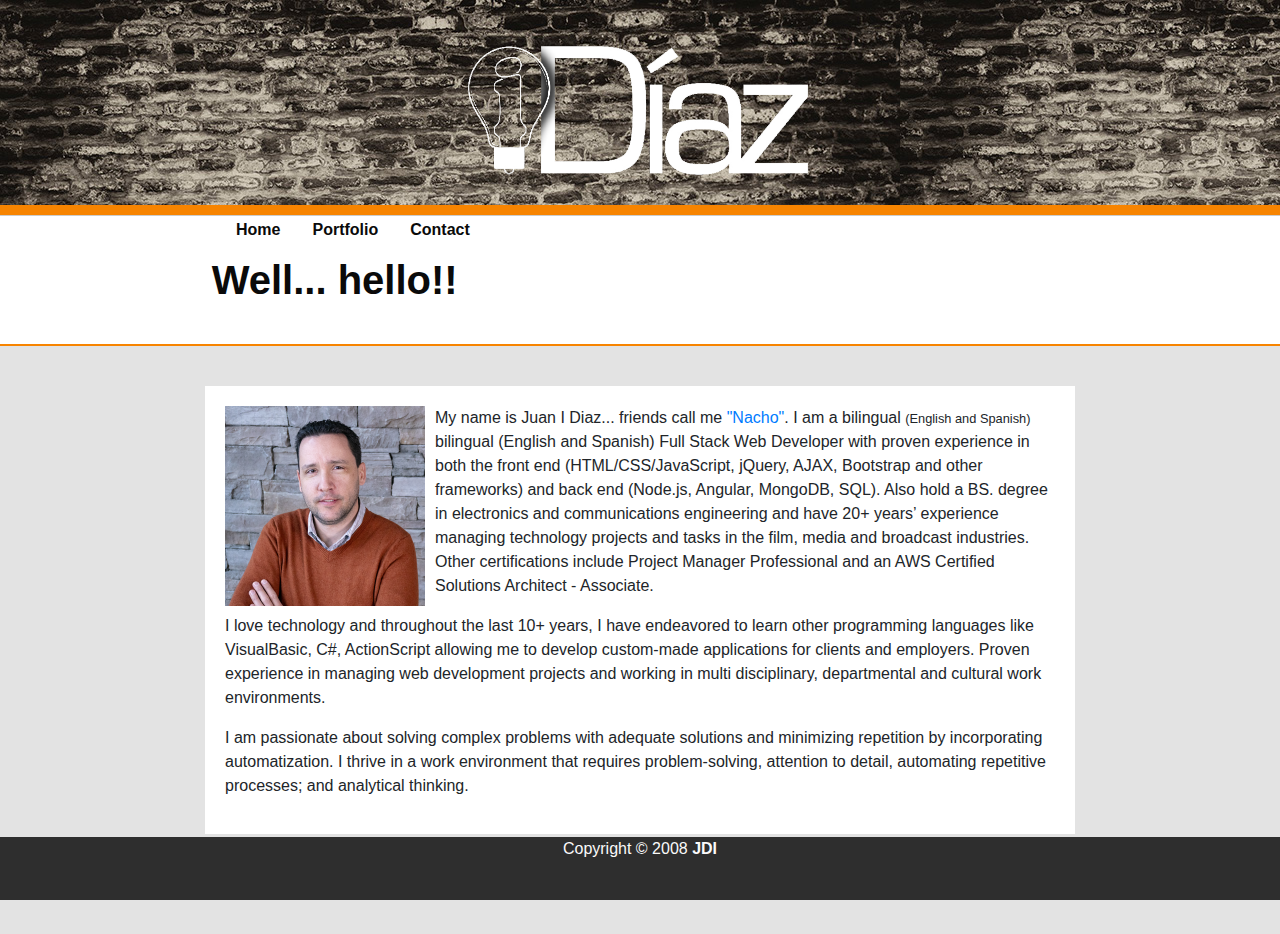
==== commit d15c0126: "Update index.html" ====
--- a/index.html
+++ b/index.html
@@ -44,11 +44,11 @@
 
 <body>
 
-        <!-- --------------------------------------------- -->
-        <!--    SECTION: NAV                               -->
-        <!-- --------------------------------------------- -->
+    <!-- --------------------------------------------- -->
+    <!--    SECTION: NAV                               -->
+    <!-- --------------------------------------------- -->
 
-        <div class="container-fluid" id="header-container">
+    <div class="container-fluid" id="header-container">
 
         <div class="row" id="header-logo">
             <div class="col-12" id="logo-container">
@@ -79,42 +79,38 @@
 
     </div>
 
-    <!--- MAIN CONTENT --->
+    <!-- --------------------------------------------- -->
+    <!--    SECTION: Bio                               -->
+    <!-- --------------------------------------------- -->
+
     <div class="container-fluid" id="main-content-container">
 
-        <div class="row" id="h1-header">
-            <div id="h1-container">
+        <div class="row justify-content-end" id="h1-header">
+            <div class="col-10" id="h1-container">
                 <h1>Well... hello!!</h1>
             </div>
         </div>
 
         <div class="row" id="main-content">
 
-            <div class="col-xs-12" id="about-me">
-                <div class="row" id="about-me-content">
-                    <div id="about-me-para">
-                        <p>
-                            <!-- My name's Anthony Green (you can call me Tony). I'm a professional visual designer with over
-                            10 years of experience in the creative world.
-                            <br><br>
-                            I started out in a print-based role churning out infographics for daily papers across
-                            Canada.
-                            Over the last five years I've transitioned into a more digital design role working closely
-                            with
-                            front end developers to create user friendly web experiences. I am also currently enrolled
-                            in
-                            the Code Bootcamp with University of Toronto where I'm sure I will not only gain a few
-                            (more)
-                            grey hairs, but a ton of web development experience as well!
-                            <br><br>
-                            When I'm not behind the monitor pushing pixels, you can find me at home in London, ON,
-                            enjoying
-                            some quality time with my wife and two kids (yes, I crack <a href="http://niceonedad.com/"
-                                target="_blank">dad
-                                jokes</a> like they're going out of style).
-                            I also enjoy nature, photography, anything with cars, and coffee. -->
-                        </p>
-                    </div>
+            <div class="col-xs-10">
+                <div>
+                    <img id="bio-image" src="./assets/images/JuanDiaz_02.png" alt="Head Shot">
+                    <p>My name is Juan I Diaz... friends call me <a
+                            href="https://www.behindthename.com/name/nacho">"Nacho"</a>. I am a bilingual
+                        <small>(English and Spanish)</small> bilingual (English and Spanish) Full Stack Web Developer
+                        with proven experience in both the front end (HTML/CSS/JavaScript, jQuery, AJAX, Bootstrap and
+                        other frameworks) and back end (Node.js, Angular, MongoDB, SQL). Also hold a BS. degree in
+                        electronics and communications engineering and have 20+ years’ experience managing technology
+                        projects and tasks in the film, media and broadcast industries. Other certifications include
+                        Project Manager Professional and an AWS Certified Solutions Architect - Associate.</p>
+                    <p>I love technology and throughout the last 10+ years, I have endeavored to learn other programming
+                        languages like VisualBasic, C#, ActionScript allowing me to develop custom-made applications for
+                        clients and employers. Proven experience in managing web development projects and working in
+                        multi disciplinary, departmental and cultural work environments.</p>
+                    <p>I am passionate about solving complex problems with adequate solutions and minimizing repetition
+                        by incorporating automatization. I thrive in a work environment that requires problem-solving,
+                        attention to detail, automating repetitive processes; and analytical thinking.</p>
                 </div>
             </div>
         </div>
@@ -125,12 +121,11 @@
 
         <div class="row" id="universal-footer">
             <div class="col-12 footer-content-top">
-                <div class="main-line">Copyright © 2008 <strong>JDI</strong>. All Rights Reserved.<br>
-                    For more info check <i class="fab fa-github"></i> <a href="https://github.com/juanidiaz"
-                        style="color:rgb(0, 123, 255);" target="_none">github.com/juanidiaz</a>, <i
-                        class="fas fa-globe"></i> <a href="http://www.idiaz.ca" style="color:rgb(0, 123, 255);"
-                        target="_none">www.idiaz.ca</a> or reach <i class="fas fa-envelope-open"></i>
-                    <a href="mailto:jdi@idiaz.ca" style="color:rgb(0, 123, 255);">jdi@idiaz.ca.</a></div>
+                <div class="main-line">Copyright © 2008 <strong>JDI</strong><br>
+                    <a href="https://github.com/juanidiaz" style="color:white;" target="_none"><i
+                            class="fab fa-github"></i></a>
+                    <a href="http://www.idiaz.ca" style="color:white;" target="_none"><i class="fas fa-globe"></i></a>
+                    <a href="mailto:jdi@idiaz.ca" style="color:white;"><i class="fas fa-envelope-open"></i></a></div>
             </div>
         </div>
 
--- a/assets/css/style2.css
+++ b/assets/css/style2.css
@@ -72,15 +72,17 @@
 }
 
 #h1-header {
-    max-width: 870px;
-    margin: auto;
+    /* max-width: 870px; */
+    /* margin: auto; */
+    margin-bottom: 40px;
     padding: 40px 5px 40px 5px;
     background: white;
-    border-bottom: 2px solid #666;
+    border-bottom: 2px solid rgb(247, 132, 0);
 }
 
 #h1-container {
-    margin: auto;
+    margin: unset;
+    margin-right: 20px;
 }
 
 h1 {   
@@ -91,6 +93,9 @@
     padding: 0px;
     margin-bottom: 0px;
 }
+#last{
+    margin-bottom: 60px
+}
 
 .fe,
 .be {
@@ -113,15 +118,34 @@
     text-align: left;
 }
 
+#bio-image {
+	float: left;
+	width: 200px;
+	height: 200px;
+	margin-right: 10px;
+}
+
+#contact-image {
+	/* float: left; */
+	width: 50%;
+	/* height: 200px; */
+	/* margin-right: 10px; */
+}
+
 #portfolio{
     margin-bottom: 55px;
 }
 
 #main-content {
-    max-width: 980px;
-    margin: auto; 
+    /* max-width: 980px; */
+    /* margin: auto;  */
+    /* margin-bottom: 100px; */
+    max-width: 870px;
+    margin: auto;
     margin-bottom: 100px;
-}
+    background-color: white;
+    padding: 20px;}
+
 
  
 #universal-footer {
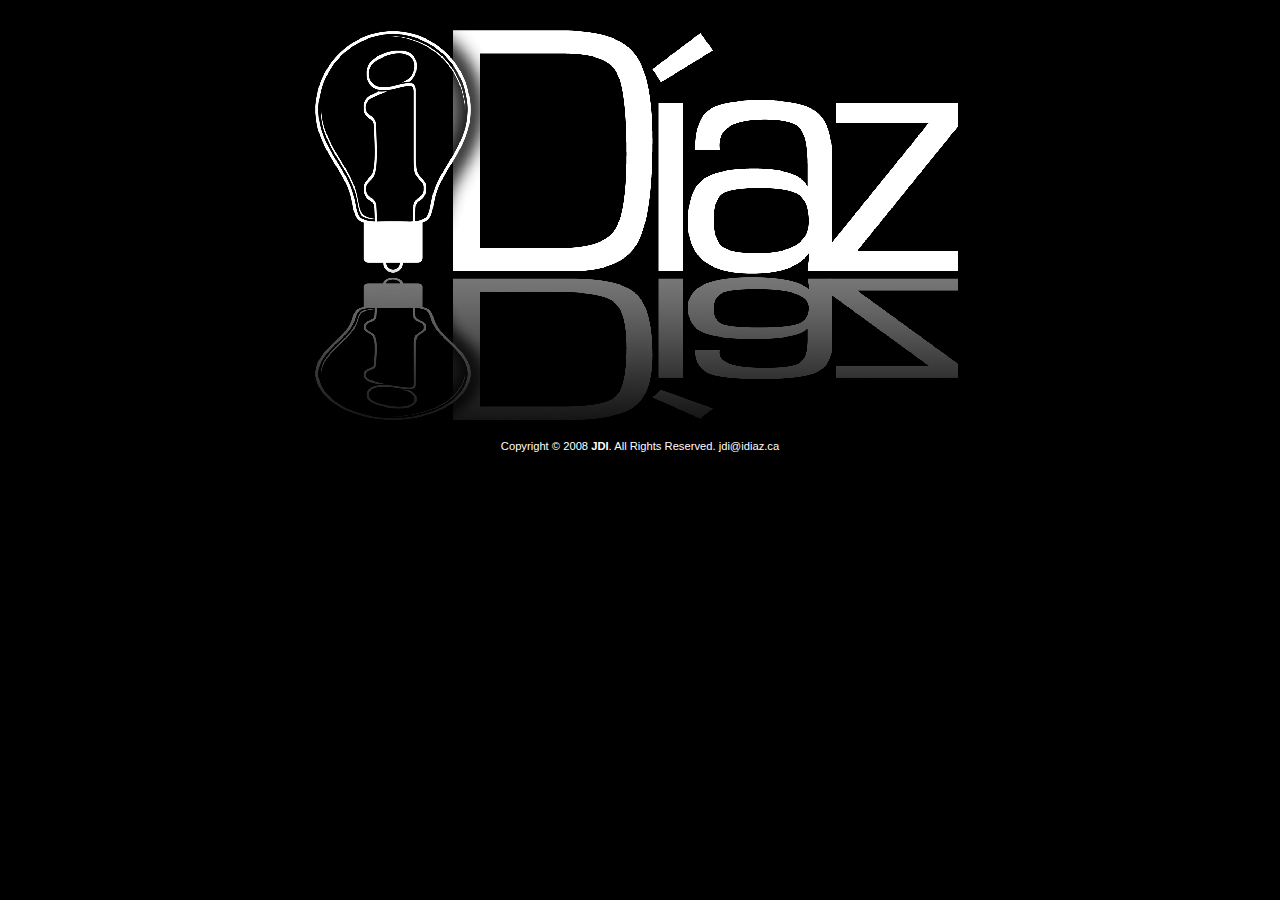
==== commit 1af45844: "Updated github site to point to oficial site" ====
--- a/index.html
+++ b/index.html
@@ -1,12 +1,9 @@
-<!DOCTYPE html>
 <html lang="en-us">
 
 <head>
-
     <meta charset="UTF-8">
     <meta name="viewport" content="width=device-width, initial-scale=1.0">
-    <meta http-equiv="X-UA-Compatible" content="ie=edge">
-    <title>iDiaz</title>
+    <title>Welcome to iDiaz!</title>
 
     <!-- FAVICON -->
     <link rel="icon" href="./static/idiaz_yellow-favicon.png">
@@ -16,12 +13,7 @@
     <link rel="stylesheet" href="https://stackpath.bootstrapcdn.com/bootstrap/4.3.1/css/bootstrap.min.css"
         integrity="sha384-ggOyR0iXCbMQv3Xipma34MD+dH/1fQ784/j6cY/iJTQUOhcWr7x9JvoRxT2MZw1T" crossorigin="anonymous">
     <!-- Linking my own CSS -->
-    <link rel="stylesheet" type="text/css" href="./assets/css/style2.css">
-
-    <!-- -GOOGLE FONTS
-    <link href="https://fonts.googleapis.com/css?family=Montserrat:400,700,900" rel="stylesheet">
-    <link href="https://fonts.googleapis.com/css?family=Rokkitt:300,800" rel="stylesheet">
-    <link href="https://fonts.googleapis.com/css?family=Caveat:400,700" rel="stylesheet"> -->
+    <link rel="stylesheet" type="text/css" href="./assets/css/style.css">
 
     <!-- SCRIPTS -->
     <!-- Link Bootstrap JS, Popper.js, and jQuery -->
@@ -44,90 +36,34 @@
 
 <body>
 
-    <!-- --------------------------------------------- -->
-    <!--    SECTION: NAV                               -->
-    <!-- --------------------------------------------- -->
+    <div class="site">
 
-    <div class="container-fluid" id="header-container">
-
-        <div class="row" id="header-logo">
-            <div class="col-12" id="logo-container">
-                <img src="assets/images/logo_0_white.png" alt="Anthony Green Creative monogram">
+        <section class="container">
+            <div class="row">
+                <div class="col-1 align-self-center"></div>
+                <div class="col-10 align-self-center">
+                    <a href="/home.html"><img src="./assets/images/logo_02_black.jpg" class="mainImage"></a>
+                </div>
+                <div class="col-1 align-self-center"></div>
             </div>
-        </div>
-
-        <div class="row" id="top-nav-wrapper">
-            <div class="col">
-                <div class="row" id="top-nav-main">
-                    <div class="col-xs-12 col-md-8" id="top-nav-links">
-                        <ul class="nav">
-                            <li class="nav-item">
-                                <a class="nav-link active" href="index.html">Home</a>
-                            </li>
-                            <li class="nav-item">
-                                <a class="nav-link" href="portfolio.html">Portfolio</a>
-                            </li>
-                            <li class="nav-item">
-                                <a class="nav-link" href="contact.html">Contact</a>
-                            </li>
-                        </ul>
-                    </div>
-
-                </div>
-            </div>
-        </div>
-
+        </section>
     </div>
 
-    <!-- --------------------------------------------- -->
-    <!--    SECTION: Bio                               -->
-    <!-- --------------------------------------------- -->
-
-    <div class="container-fluid" id="main-content-container">
-
-        <div class="row justify-content-end" id="h1-header">
-            <div class="col-10" id="h1-container">
-                <h1>Well... hello!!</h1>
-            </div>
-        </div>
-
-        <div class="row" id="main-content">
-
-            <div class="col-xs-10">
-                <div>
-                    <img id="bio-image" src="./assets/images/JuanDiaz_02.png" alt="Head Shot">
-                    <p>My name is Juan I Diaz... friends call me <a
-                            href="https://www.behindthename.com/name/nacho">"Nacho"</a>. I am a bilingual
-                        <small>(English and Spanish)</small> bilingual (English and Spanish) Full Stack Web Developer
-                        with proven experience in both the front end (HTML/CSS/JavaScript, jQuery, AJAX, Bootstrap and
-                        other frameworks) and back end (Node.js, Angular, MongoDB, SQL). Also hold a BS. degree in
-                        electronics and communications engineering and have 20+ years’ experience managing technology
-                        projects and tasks in the film, media and broadcast industries. Other certifications include
-                        Project Manager Professional and an AWS Certified Solutions Architect - Associate.</p>
-                    <p>I love technology and throughout the last 10+ years, I have endeavored to learn other programming
-                        languages like VisualBasic, C#, ActionScript allowing me to develop custom-made applications for
-                        clients and employers. Proven experience in managing web development projects and working in
-                        multi disciplinary, departmental and cultural work environments.</p>
-                    <p>I am passionate about solving complex problems with adequate solutions and minimizing repetition
-                        by incorporating automatization. I thrive in a work environment that requires problem-solving,
-                        attention to detail, automating repetitive processes; and analytical thinking.</p>
-                </div>
-            </div>
-        </div>
-
-        <!-- --------------------------------------------- -->
-        <!--    SECTION: Footer                            -->
-        <!-- --------------------------------------------- -->
-
-        <div class="row" id="universal-footer">
-            <div class="col-12 footer-content-top">
-                <div class="main-line">Copyright © 2008 <strong>JDI</strong><br>
+    <div class="row" id="universal-footer">
+        <div class="col-12 footer-content-top">
+            <div class="main-line">Copyright © 2008 <strong>JDI</strong>. All Rights Reserved. <a
+                    href="mailto:jdi@idiaz.ca">jdi@idiaz.ca</a><br>
+                <h3>
                     <a href="https://github.com/juanidiaz" style="color:white;" target="_none"><i
                             class="fab fa-github"></i></a>
                     <a href="http://www.idiaz.ca" style="color:white;" target="_none"><i class="fas fa-globe"></i></a>
-                    <a href="mailto:jdi@idiaz.ca" style="color:white;"><i class="fas fa-envelope-open"></i></a></div>
+                    <a href="https://www.linkedin.com/in/juanidiaz/" style="color:white;" target="_none"><i
+                            class="fab fa-linkedin"></i></a>
+                    <a href="mailto:jdi@idiaz.ca" style="color:white;"><i class="fas fa-envelope-open"></i></a>
+                </h3>
             </div>
         </div>
+    </div>
 
 </body>
 
--- a/assets/css/style.css
+++ b/assets/css/style.css
@@ -0,0 +1,19 @@
+body, a {
+    background-color: black;
+    /* text-decoration: none; */
+    color:white;
+}
+
+.row{
+    text-align: center;
+    font-size: 0.7em;
+}
+
+.link{
+    width: 40px;
+    margin-top: 3rem;
+    margin-bottom: 1rem;
+    margin-left: 2rem;
+}
+
+/* *************************** */
